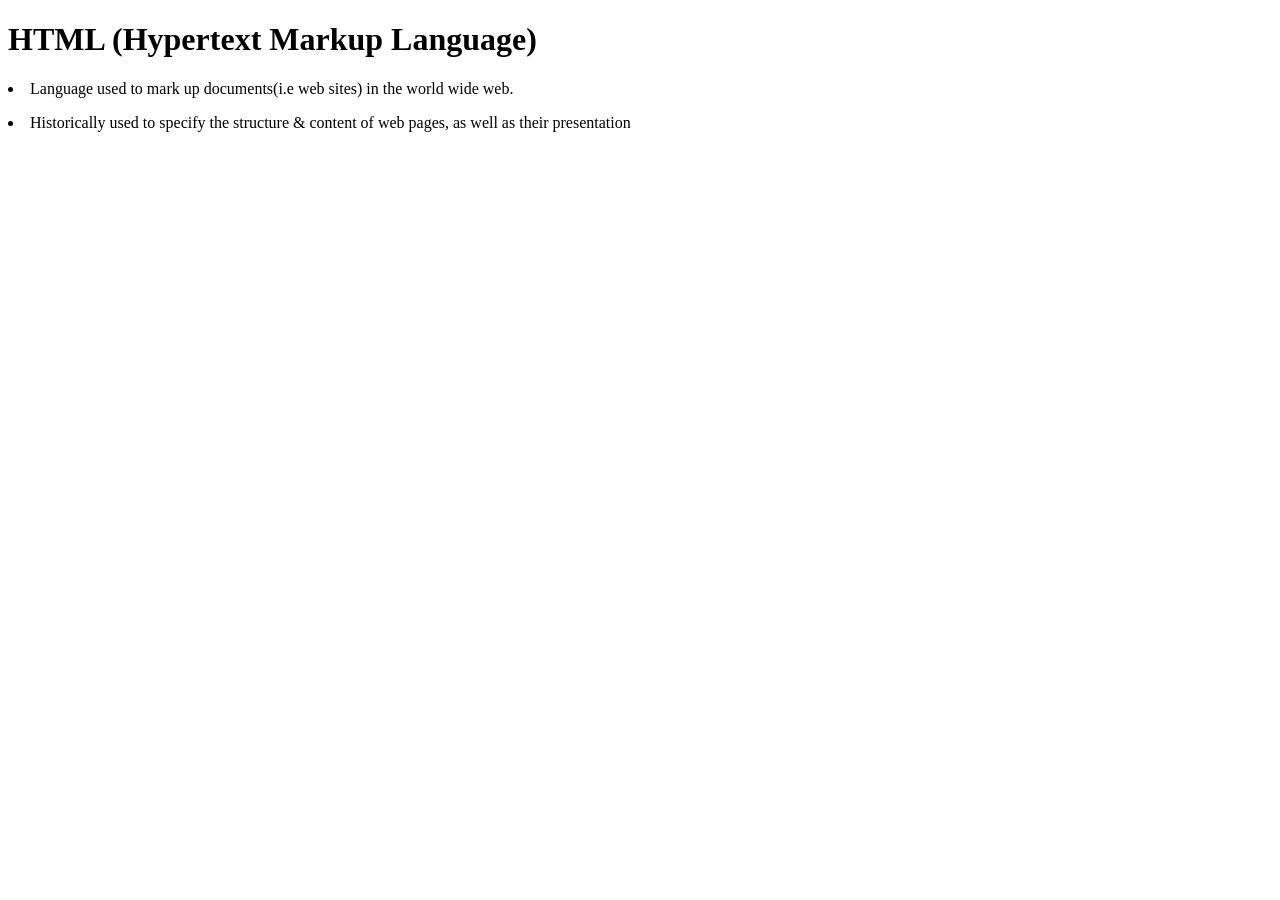
==== 9364A-G4/Website/html.html @ 95dab629 "Contains some definition of html" ====
<!DOCTYPE html>
<html lang="">

<head>
    <meta charset="utf-8">
    <meta name="viewport" content="width=device-width, initial-scale=1.0">
    <title>Introduction to HTML</title>
    <link rel="stylesheet" href="">
</head>

<body>
    <h1>HTML (Hypertext Markup Language)</h1>
    <p>
        <li>Language used to mark up documents(i.e web sites) in the world wide web.</li>
    </p>
    <p>
        <li>Historically used to specify the structure & content of web pages, as well as their presentation</li>
    </p>

</body>

</html>
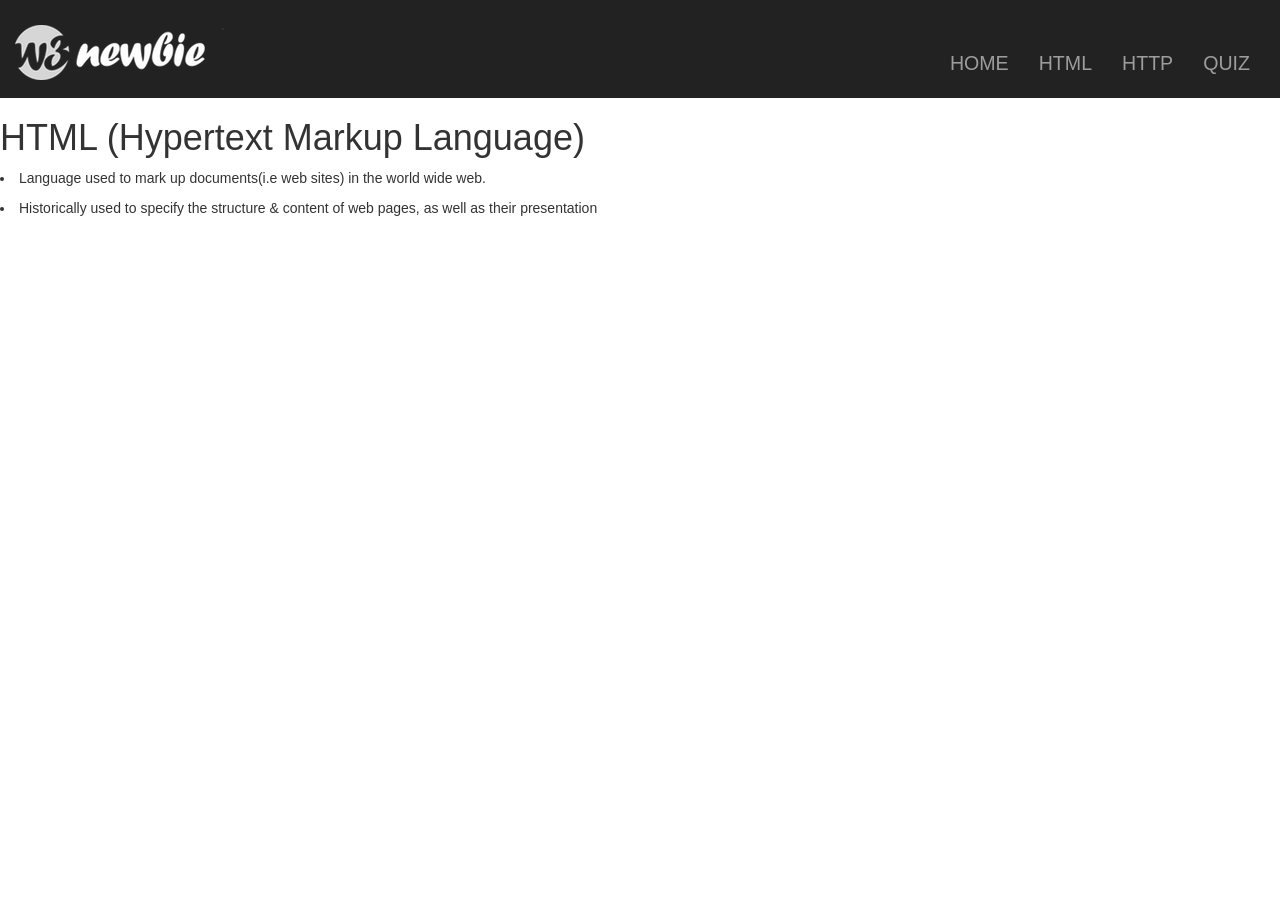
==== commit 6363951a: "Added reference links for the navbar" ====
--- a/9364A-G4/Website/html.html
+++ b/9364A-G4/Website/html.html
@@ -1,22 +1,45 @@
 <!DOCTYPE html>
-<html lang="">
+<html lang="en">
+    <head>
+        <title>Introduction to HTML</title>
+        <meta charset="utf-8">
+        <meta name="viewport" content="width=device-width, initial-scale=1">
+        <link rel="stylesheet" href="https://maxcdn.bootstrapcdn.com/bootstrap/3.3.7/css/bootstrap.min.css">
+        <link rel="stylesheet" href="https://cdnjs.cloudflare.com/ajax/libs/font-awesome/4.7.0/css/font-awesome.min.css">
+        <script src="https://ajax.googleapis.com/ajax/libs/jquery/3.2.1/jquery.min.js"></script>
+        <script src="https://maxcdn.bootstrapcdn.com/bootstrap/3.3.7/js/bootstrap.min.js"></script>
+        <link rel="stylesheet" href="css/styles.css">
+    </head>
 
-<head>
-    <meta charset="utf-8">
-    <meta name="viewport" content="width=device-width, initial-scale=1.0">
-    <title>Introduction to HTML</title>
-    <link rel="stylesheet" href="">
-</head>
-
-<body>
-    <h1>HTML (Hypertext Markup Language)</h1>
-    <p>
-        <li>Language used to mark up documents(i.e web sites) in the world wide web.</li>
-    </p>
-    <p>
-        <li>Historically used to specify the structure & content of web pages, as well as their presentation</li>
-    </p>
-
-</body>
-
+    <body>
+        <nav class="navbar navbar-inverse">
+            <div class="container-fluid">.
+                <div class="navbar-header">
+                    <button type="button" class="navbar-toggle" data-toggle="collapse" data-target="#Navbar">
+                        <span class="icon-bar"></span>
+                        <span class="icon-bar"></span>
+                        <span class="icon-bar"></span>
+                    </button>
+                    <a class="navbar-brand" href="#"><img src="images/logo.png"></a>
+                </div>
+                
+                <div class="collapse navbar-collapse" id="Navbar">
+                    <ul class="nav navbar-nav navbar-right">
+                        <li><a href="index.html"> HOME </a></li>
+                        <li><a href="html.html"> HTML </a></li>
+                        <li><a href="http.html"> HTTP </a></li>
+                        <li><a href="quiz.html"> QUIZ </a></li>
+                    </ul>
+                </div>
+            </div>
+        </nav>
+        
+        <h1>HTML (Hypertext Markup Language)</h1>
+        <p>
+            <li>Language used to mark up documents(i.e web sites) in the world wide web.</li>
+        </p>
+        <p>
+            <li>Historically used to specify the structure & content of web pages, as well as their presentation</li>
+        </p>
+    </body>
 </html>
--- a/9364A-G4/Website/css/styles.css
+++ b/9364A-G4/Website/css/styles.css
@@ -0,0 +1,90 @@
+* {
+    margin: 0;
+    padding: 0;
+}
+
+.navbar {
+    margin-bottom: 0;
+    border-radius: 0;
+    border: 0;
+    padding: 10px 0;
+    font-size: 1.4em;
+}
+
+#box1 {
+    height: 100vh;
+    width: 100%;
+    background-image: url(../images/b1.jpg);
+    background-size: cover;
+    display: table;
+    background-attachment: fixed;
+    color: azure;
+}
+
+#box2 {
+    height: 100vh;
+    width: 100%;
+    background-image: url(../images/b2.jpg);
+    background-size: cover;
+    display: table;
+    background-attachment: fixed;
+    color:azure;
+}
+
+#box3 {
+    height: 100vh;
+    width: 100%;
+    background-image: url(../images/b3.jpg);
+    background-size: cover;
+    display: table;
+    background-attachment: fixed;
+    color: azure;
+}
+
+#box4 {
+    height: 100vh;
+    width: 100%;
+    background-image: url(../images/b4.png);
+    background-size: cover;
+    display: table;
+    background-attachment: fixed;
+    color: azure;
+}
+
+#box5 {
+    height: 100vh;
+    width: 100%;
+    background-image: url(../images/b5.jpg);
+    background-size: cover;
+    display: table;
+    background-attachment: fixed;
+    color: azure;
+}
+
+#box6 {
+    height: 100vh;
+    width: 100%;
+    background-image: url(../images/b6.jpg);
+    background-size: cover;
+    display: table;
+    background-attachment: fixed;
+    color: azure;
+}
+
+#bigtitle{
+    
+    font-size: 80px;
+    position: absolute;
+    top: 50%;
+    left: 50%;
+    margin-right: -50%;
+    transform: translate(-50%, -50%);
+    color: white;
+}
+
+
+
+    
+
+    
+
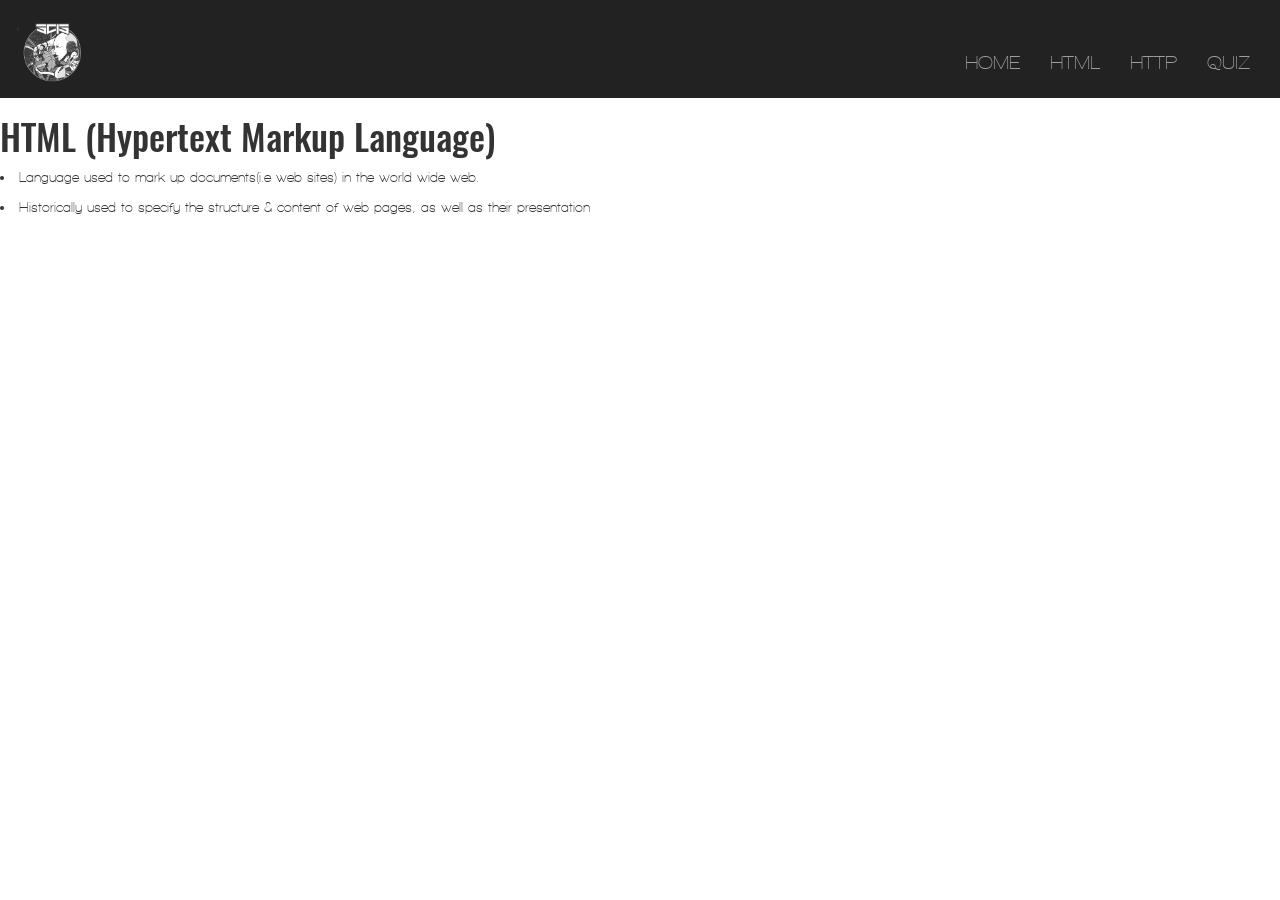
==== commit c614a8e2: "Added SCIS logo and applied it to the HTML files" ====
--- a/9364A-G4/Website/html.html
+++ b/9364A-G4/Website/html.html
@@ -20,7 +20,8 @@
                         <span class="icon-bar"></span>
                         <span class="icon-bar"></span>
                     </button>
-                    <a class="navbar-brand" href="#"><img src="images/logo.png"></a>
+                    <div class="tleft">
+                    <a class="navbar-brand" href="index.html"><img src="images/SCIS_logo.png" width="70" height=auto></a> </div>
                 </div>
                 
                 <div class="collapse navbar-collapse" id="Navbar">
--- a/9364A-G4/Website/css/styles.css
+++ b/9364A-G4/Website/css/styles.css
@@ -1,6 +1,15 @@
 * {
     margin: 0;
     padding: 0;
+}
+@font-face {
+    font-family: Oswald-Medium;
+    src: url('../fonts/Oswald-Medium.ttf');
+}
+
+@font-face {
+    font-family: Walkway-SemiBold;
+    src: url('../fonts/Walkway_SemiBold.ttf');
 }
 
 .navbar {
@@ -82,9 +91,112 @@
     color: white;
 }
 
-
-
+.container{
+    width: 80%;
+    margin: 10px auto;
+
+}
+
+.Question{
+    margin-left: 40px;
+    line-height: 30px;
+    margin-bottom: 30px;
+}
+
+.Question h2{
+
+    width: 100%;
+    margin: 10px 0;
+}
+
+header{
+    text-align: center;
+    background: pink;
+    padding: 20px;
+}
+
+#footer{
+    font-size: 20px;
+    margin-top: 40px;
+    background: pink;
+    padding: 20px;
+}
+
+.retake{
+    float: right;
+    background: pink;
+    padding: 10px;
+    text-decoration: none;
+}
+
+.retake:hover {
+    background: black;
+    color: white;
+
+}
+
+h1{
+    font-family: Oswald-Medium;
+}
+
+h2{
+    font-family: Oswald-Medium;
+}
+
+h3{
+    font-family: Oswald-Medium;
+}
+
+ul{
+    font-family: Walkway-SemiBold;
+}
+
+ul li{
+    font-family: Walkway-SemiBold;
+}
+
+ul li li{
+    font-family: Walkway-SemiBold;
+}
+
+ul li ul {
+    font-family: Walkway-SemiBold;
+}
+
+ul li ul li{
+    font-family: Walkway-SemiBold;
+}
     
-
+ol{
+    font-family: Walkway-SemiBold;
+}
+
+ol li {
+    font-family: Walkway-SemiBold;
+}
+
+ol li ul{
+    font-family: Walkway-SemiBold;
+}
+
+ol li ul li{
+    font-family: Walkway-SemiBold;
+}
+
+p{
+    font-family: Walkway-SemiBold;
+}
+
+p li {
+    font-family: Walkway-SemiBold;
+}
     
-
+li {
+    font-family: Walkway-SemiBold;
+}
+
+.tleft{
+    position: absolute;
+    top: 0;
+    left: 16px;
+}
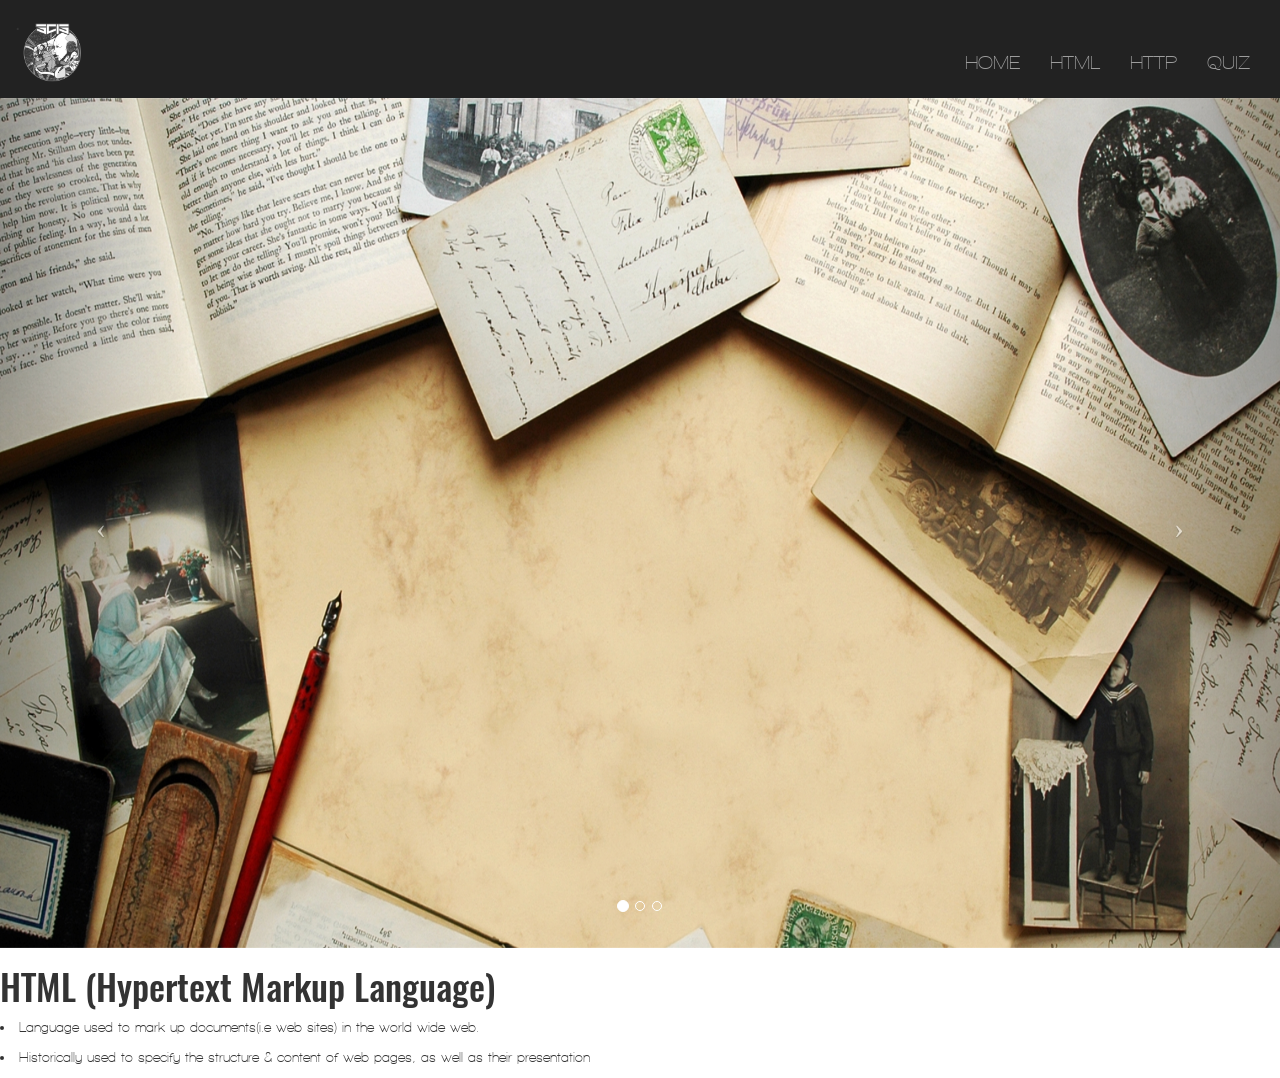
==== commit 30a604ca: "Edited html.html" ====
--- a/9364A-G4/Website/html.html
+++ b/9364A-G4/Website/html.html
@@ -35,6 +35,36 @@
             </div>
         </nav>
         
+        <div id="myCarousel" class="carousel">
+            <ol class="carousel-indicators">
+                <li data-target="#myCarousel" data-slide-to="0" class="active"></li>
+                <li data-target="#myCarousel" data-slide-to="1"></li>
+                <li data-target="#myCarousel" data-slide-to="2"></li>
+            </ol>
+            
+            <div class="carousel-inner">
+                <div class="item active">
+                    <img src="images/slider1.jpg" class="img-responsive" style="width: 100%; height: 850px;">
+                </div>
+                
+                <div class="item">
+                    <img src="images/slider2.jpg" class="img-responsive" style="width: 100%; height: 850px;">
+                </div>
+                
+                <div class="item">
+                    <img src="images/slider3.jpg" class="img-responsive" style="width: 100%; height: 850px;">
+                </div>
+            </div>
+            
+            <a class="carousel-control left" href="#myCarousel" data-slide="prev">
+                <span class="icon-prev"></span>
+            </a>
+
+            <a class="carousel-control right" href="#myCarousel" data-slide="next">
+                <span class="icon-next"></span>
+            </a>            
+        </div>
+        
         <h1>HTML (Hypertext Markup Language)</h1>
         <p>
             <li>Language used to mark up documents(i.e web sites) in the world wide web.</li>
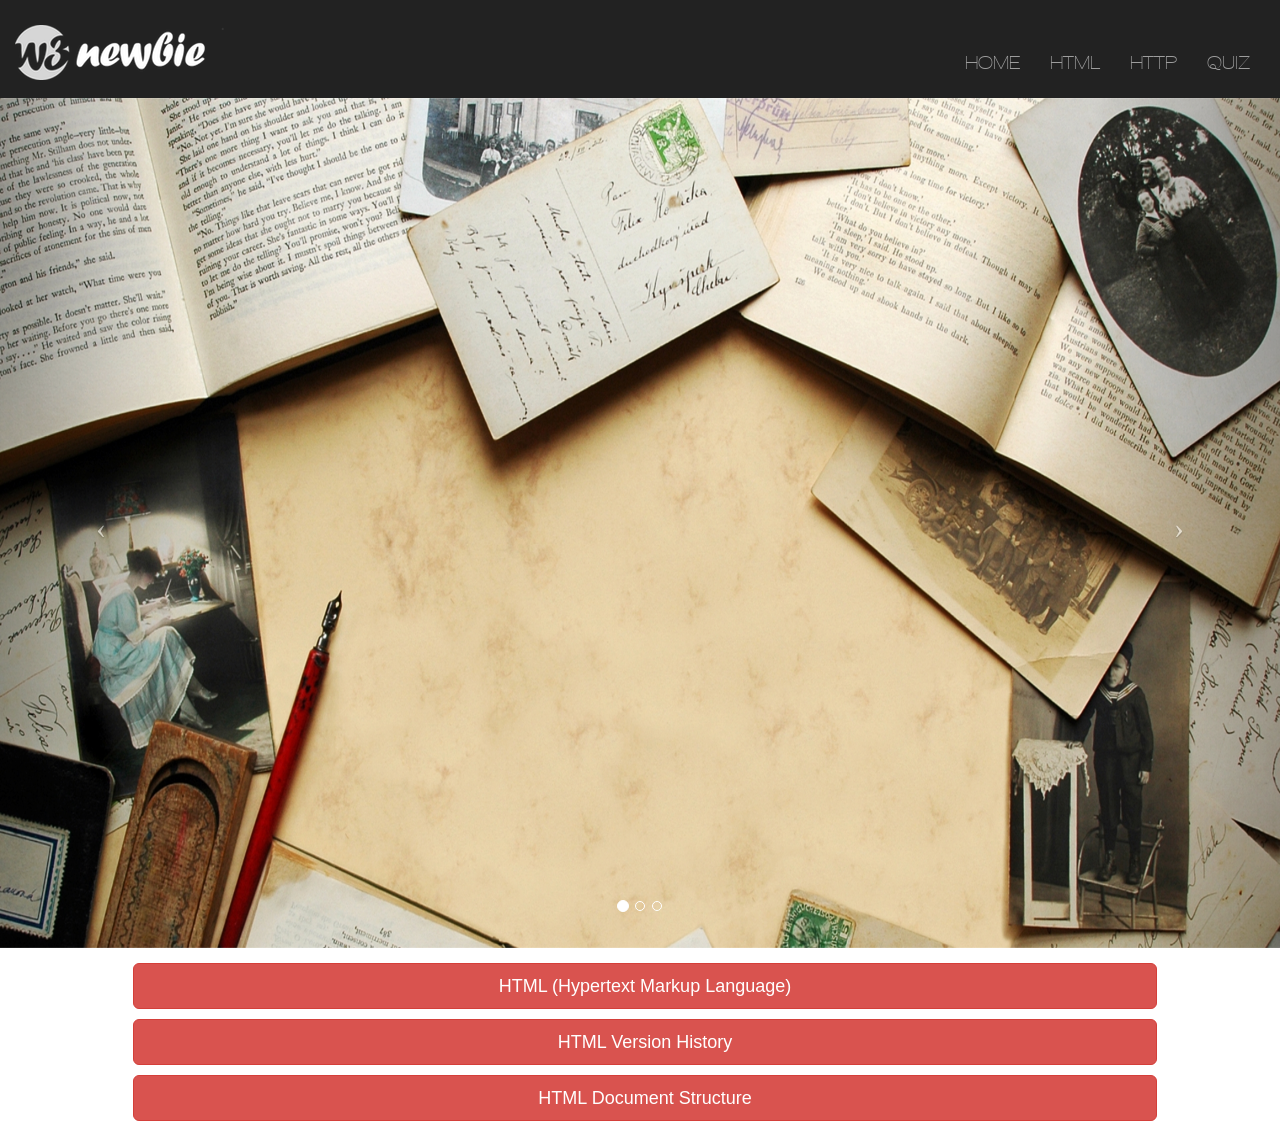
==== commit 0b8949ec: "Edited html.html & http.html" ====
--- a/9364A-G4/Website/html.html
+++ b/9364A-G4/Website/html.html
@@ -1,6 +1,6 @@
 <!DOCTYPE html>
-<html lang="en">
-    <head>
+<html lang="en">   
+    <head> 
         <title>Introduction to HTML</title>
         <meta charset="utf-8">
         <meta name="viewport" content="width=device-width, initial-scale=1">
@@ -20,8 +20,7 @@
                         <span class="icon-bar"></span>
                         <span class="icon-bar"></span>
                     </button>
-                    <div class="tleft">
-                    <a class="navbar-brand" href="index.html"><img src="images/SCIS_logo.png" width="70" height=auto></a> </div>
+                    <a class="navbar-brand" href="#"><img src="images/logo.png"></a>
                 </div>
                 
                 <div class="collapse navbar-collapse" id="Navbar">
@@ -35,16 +34,16 @@
             </div>
         </nav>
         
-        <div id="myCarousel" class="carousel">
+        <div id="myCarousel" class="carousel slide" data-ride="carousel" data-interval="2500">
             <ol class="carousel-indicators">
                 <li data-target="#myCarousel" data-slide-to="0" class="active"></li>
                 <li data-target="#myCarousel" data-slide-to="1"></li>
                 <li data-target="#myCarousel" data-slide-to="2"></li>
-            </ol>
-            
-            <div class="carousel-inner">
-                <div class="item active">
-                    <img src="images/slider1.jpg" class="img-responsive" style="width: 100%; height: 850px;">
+            </ol>        
+        
+        <div class="carousel-inner">
+            <div class="item active">
+                <img src="images/slider1.jpg" class="img-responsive" style="width: 100%; height: 850px;">
                 </div>
                 
                 <div class="item">
@@ -65,12 +64,142 @@
             </a>            
         </div>
         
-        <h1>HTML (Hypertext Markup Language)</h1>
-        <p>
-            <li>Language used to mark up documents(i.e web sites) in the world wide web.</li>
-        </p>
-        <p>
-            <li>Historically used to specify the structure & content of web pages, as well as their presentation</li>
-        </p>
+        <div class="container">
+            <div class="row">
+                <div>
+                    <button type="button" class="btn btn-danger btn-lg btn-block" data-toggle="collapse" data-target="#content1" style="margin: 5px; font-size 30px;"> HTML (Hypertext Markup Language) </button>
+                    <div class="collapse" id="content1">
+                        <div class="well">
+                            <h1>HTML (Hypertext Markup Language)</h1>
+                            <p>
+                                <li>Language used to mark up documents(i.e web sites) in the world wide web.</li>
+                            </p>
+                            <p>
+                                <li>Historically used to specify the structure & content of web pages, as well as their presentation</li>
+                            </p>
+                            <p>
+                                <li>Tim Berners-Lee was the primary author of HTML</li>
+                            </p>                            
+                        </div>
+                    </div>
+                </div>
+            </div>
+            
+            <div class="row">
+                <div>
+                    <button type="button" class="btn btn-danger btn-lg btn-block" data-toggle="collapse" data-target="#content2" style="margin: 5px; font-size 30px;"> HTML Version History </button>
+                    <div class="collapse" id="content2">
+                        <div class="well">
+                            <h1>Version History</h1>
+                                <p>
+                                    <h2><li>HTML 2.0</li></h2>
+                                    <p>
+                                        <li>It is an expansion of HTML 1.0.</li>
+                                        <li>Has a form-based File upload.</li>
+                                        <li>It was released in November 25, 1995.</li>
+                                    </p>
+
+                                    <h2><li>HTML 3.2</li></h2>
+                                    <p>
+                                        <li>Has HTML 2.0 features such as tables, applets, text flow around images, superscripts and subscripts</li>
+                                        <li>Released on January 12, 1997</li>
+                                    </p>
+
+                                    <h2><li>XHTML 1.0</li></h2>
+                                    <p>
+                                        <li>A new language based on HTML 4.0 that is associated with XML.</li>
+                                        <li>Was adopted by W3C Recommendation on January 26, 2000</li>
+                                    </p>
+
+                                    <h2><li>XHTML 1.1</li></h2>
+                                    <p>
+                                        <li>It is a module-based XHTML.</li>
+                                        <li>Was adopted by W3C Recommendation on May 2001</li>
+                                    </p>
+
+                                    <h2><li>HTML5</li></h2>
+                                    <p>
+                                        <li>Evolved HTML and addresses backward compatibility issues of the HTML.</li>
+                                        <li>Supplies the needs of modern web applications</li>
+                                        <li>It was moved to Proposed Recommendation on September 16, 2014</li>
+                                    </p>
+
+                                    <h2><li>HTML5.1</li></h2>
+                                    <p>
+                                        <li>Fixed some issues that were left open in HTML5.</li>	
+                                        <li>It was moved to Proposed Recommendation on November 1, 2016</li>
+                                    </p>
+
+                                    <h2><li>HTML5.2</li></h2>
+                                    <p>
+                                            <li>It was moved to Proposed Recommendation on December 14, 2017</li>
+                                    </p>  
+                            </p>
+                        </div>
+                    </div>
+                </div>
+            </div>
+        
+            <div class="row">
+                <div>
+                    <button type="button" class="btn btn-danger btn-lg btn-block" data-toggle="collapse" data-target="#content3" style="margin: 5px; font-size 30px;"> HTML Document Structure </button>
+                    <div class="collapse" id="content3">
+                        <div class="well">
+                            <h1>HTML Document Structure</h1>
+                                 <p>
+                                    <h2><li>HTML VERSION INFORMATION</li></h2>
+                                    <p>
+                                        <li>A declaration of what version of HTML is used.</li>
+                                    </p>
+                                    <h2><li>HTML ELEMENT</li></h2>
+                                    <p>
+                                        <li>The main element that consists the Document head and body.</li>
+                                    </p>
+                                    <h2><li>DOCUMENT HEAD</li></h2>
+                                    <p>
+                                        <li>Part of the HTML Element that consists of HEAD Element and TITLE Element</li>
+                                        <h3><li>HEAD Element</li></h3>
+                                            <p>
+                                                <li>It contains information about the document like the title of the document</li>
+                                            </p>
+                                        <h3><li>TITLE Element</li></h3>
+                                            <p>
+                                                <li>Is used by authors to identify the contents of a document</li>
+                                            </p>     
+                                    </p>
+                                    <h2><li>DOCUMENT BODY</li></h2>
+                                    <p>
+                                        <li>Part of the HTML Element that consists the main content of the document.</li>
+                                        <h3><li>BODY Element</li></h3>
+                                            <p>
+                                                <li>It is the text, image, color found in the Document Body.</li>
+                                            </p>    
+                                        <h3><li>Element Identifiers</li></h3>
+                                            <p>
+                                                <li>These are used to declare elements to be easily distinguished.</li> <li>The two identifiers used in element identifying are "id" and "class"</li>  
+                                            </p> 
+                                        <h3><li>Grouping Elements</li></h3>
+                                            <p>
+                                                <li>These are used to put blocks of codes in one container.</li>
+                                                <li>Example for the grouping elements are the "div" and "span" identifiers</li>
+                                            </p>
+                                        <h3><li>Heading Elements</li></h3>
+                                            <p>
+                                                <li>It describes the topic of the section it introduces.</li>
+                                                <li>It is also used to distinguish what is the important and what is less important.</li>
+                                                <li>The identifiers for the heading elements are h1,h2,h3,h4,h5 and h6 where h1 is the most important and h6 is the less important</li>
+                                            </p>
+                                        <h3><li>ADDRESS Elements</li></h3>
+                                            <p>
+                                                <li>It is where the contact of the author is found.</li>
+                                                <li>It is always found in the last part of the bodt element.</li>
+
+                                            </p>
+                                    </p>                          
+                        </div>
+                    </div>
+                </div>
+            </div>    
+        </div>
     </body>
 </html>
--- a/9364A-G4/Website/css/styles.css
+++ b/9364A-G4/Website/css/styles.css
@@ -2,14 +2,14 @@
     margin: 0;
     padding: 0;
 }
-@font-face {
-    font-family: Oswald-Medium;
-    src: url('../fonts/Oswald-Medium.ttf');
-}
-
-@font-face {
-    font-family: Walkway-SemiBold;
+@font-face{
+    font-family:Oswald-Medium;
+    src:url('../fonts/Oswald-Medium.ttf');
+}
+@font-face{
+    font-family:Walkway-SemiBold;
     src: url('../fonts/Walkway_SemiBold.ttf');
+
 }
 
 .navbar {
@@ -51,27 +51,30 @@
 }
 
 #box4 {
-    height: 100vh;
-    width: 100%;
-    background-image: url(../images/b4.png);
-    background-size: cover;
-    display: table;
-    background-attachment: fixed;
-    color: azure;
+    height: 90vh;
+    width: 100%;
+  background-image: url(../images/b7.jpg);
+    background-size: cover;
+    display: table;
+    background-attachment: fixed;
+    color: azure;
+    padding: 100px;
+
 }
 
 #box5 {
-    height: 100vh;
+    height: 65vh;
     width: 100%;
     background-image: url(../images/b5.jpg);
     background-size: cover;
     display: table;
     background-attachment: fixed;
     color: azure;
+    padding: 50px
 }
 
 #box6 {
-    height: 100vh;
+    height: 80vh;
     width: 100%;
     background-image: url(../images/b6.jpg);
     background-size: cover;
@@ -91,6 +94,42 @@
     color: white;
 }
 
+
+#img-format{
+    display: block;
+    margin-left: auto;
+    margin-right: auto;
+    margin-top: 2%;
+}
+#img-format2{
+     display: block;
+    margin-left: auto;
+    margin-right: auto;
+    margin-top: 2%;
+    width: 400px;
+    height: 600px;
+    border: 3px solid black;
+}
+#img-format3{
+    display: block;
+    margin-left: auto;
+    margin-right: auto;
+    margin-top: 0%;
+    width: 300px;
+}
+
+#img-format4{
+    max-width: 200px;
+    margin: 1% auto;
+}
+#header3{
+     text-align: center;
+    margin-top: 3%;
+    font-size: 70px
+        
+}
+
+
 .container{
     width: 80%;
     margin: 10px auto;
@@ -101,6 +140,7 @@
     margin-left: 40px;
     line-height: 30px;
     margin-bottom: 30px;
+    
 }
 
 .Question h2{
@@ -109,10 +149,19 @@
     margin: 10px 0;
 }
 
-header{
-    text-align: center;
-    background: pink;
-    padding: 20px;
+.alignment{
+    text-align: center;
+    margin-top: 1%
+}
+
+
+#header1{
+    text-align: center;
+    margin-top: 2%;
+    font-size: 50px
+}
+h4{
+    font-size: 40px
 }
 
 #footer{
@@ -135,6 +184,32 @@
 
 }
 
+table {
+    border-collapse: collapse;
+    width: 100%;
+    
+}
+
+th, td {
+    padding: 8px;
+    text-align: left;
+    text-align: center;
+        
+}
+#tr-style{
+    font-size: 60px;
+}
+
+#semi-title{
+    text-align: center;
+    font-size: 40px;
+    margin-top: 5%;
+}
+#members{
+    text-align: center;
+    font-size: 20px;
+    margin-top: 0%;
+}
 h1{
     font-family: Oswald-Medium;
 }
@@ -199,4 +274,11 @@
     position: absolute;
     top: 0;
     left: 16px;
-}+}
+
+
+
+    
+
+    
+
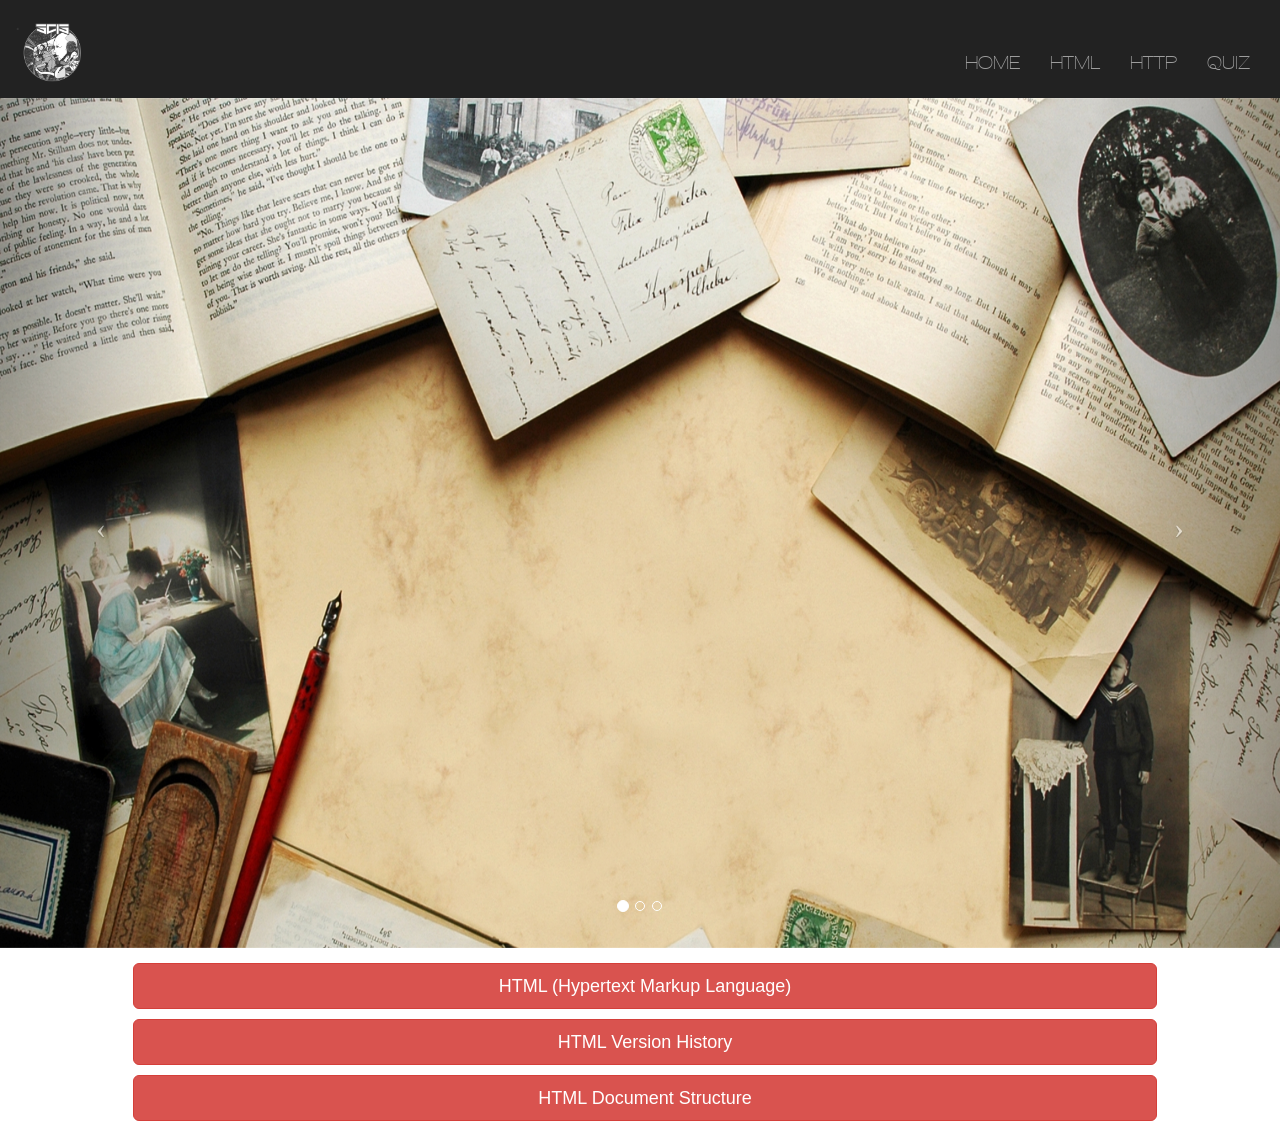
==== commit b872efcf: "Added Logo and applied to html.html" ====
--- a/9364A-G4/Website/html.html
+++ b/9364A-G4/Website/html.html
@@ -20,7 +20,8 @@
                         <span class="icon-bar"></span>
                         <span class="icon-bar"></span>
                     </button>
-                    <a class="navbar-brand" href="#"><img src="images/logo.png"></a>
+                    <div class="tleft">
+                    <a class="navbar-brand" href="index.html"><img src="images/SCIS_logo.png" width="70" height=auto></a> </div>
                 </div>
                 
                 <div class="collapse navbar-collapse" id="Navbar">
@@ -202,4 +203,4 @@
             </div>    
         </div>
     </body>
-</html>+</html>
